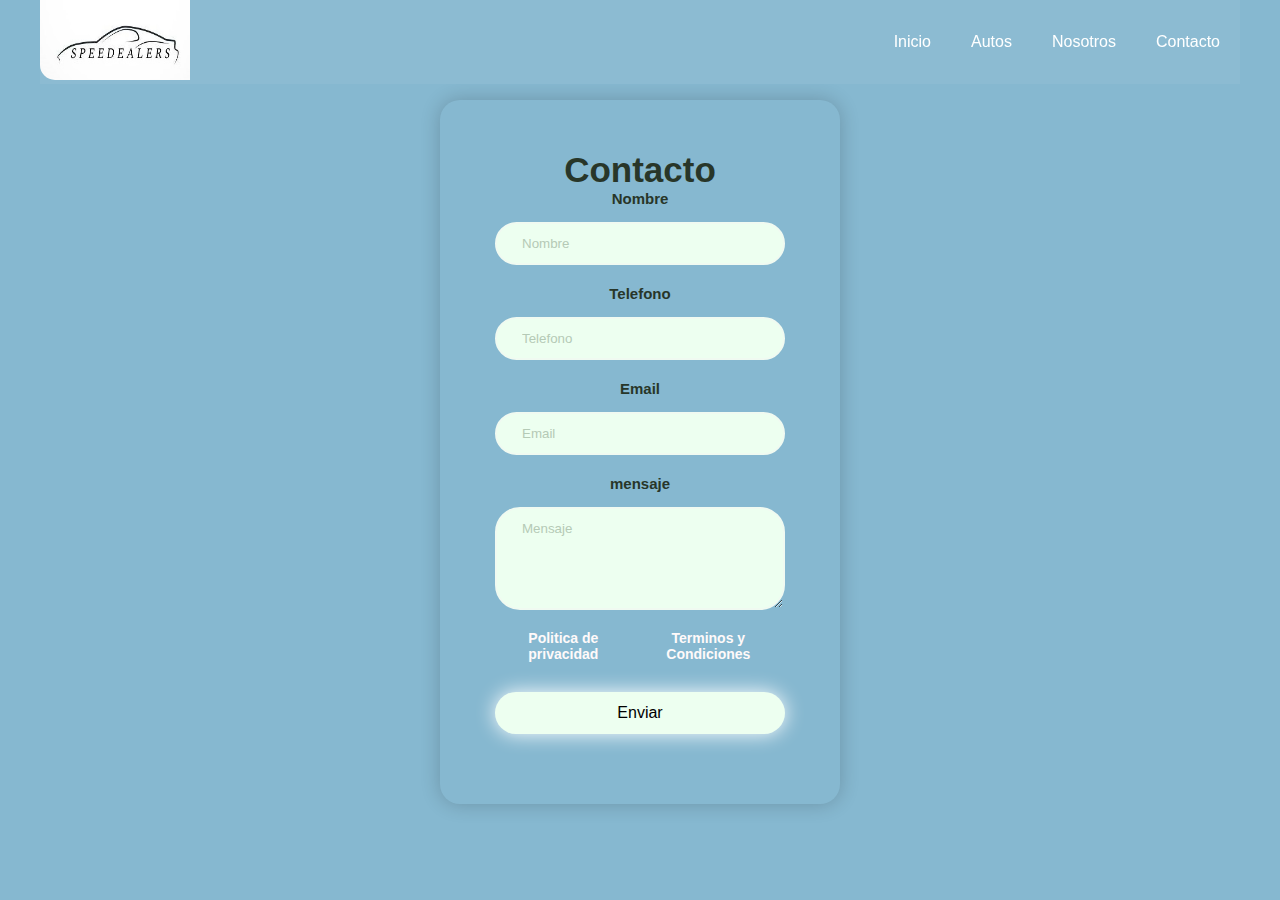
==== contacto/contac.html @ b42af924 "agregue el formulario funcional" ====
<!DOCTYPE html>
<html lang="en">
  <head>
    <meta charset="UTF-8" />
    <meta http-equiv="X-UA-Compatible" content="IE=edge" />
    <meta name="viewport" content="width=device-width, initial-scale=1.0" />
    <title>SPEEDEALERS</title>
    <!-- css -->
    <link rel="stylesheet" href="contac.css" />
    <!-- mi css -->
    <!-- <link rel="stylesheet" href="../styles/style.css"> -->
  </head>
  <body>
    <header class="header">
        <div class="menu container" id="menu">
          <!-- <div class="menu__margin"> -->
            <a class="item" href="#">
              <img class="img__logo" src="../imgs/logo/logo.jpg" alt="Logo" />
            </a>
    
            <nav class="nav__bar">
              <ul class="nav__items">
                <li class="items">
                  <a class="item" href="../index.html">Inicio</a>
                </li>
    
                <li class="items items__sub" id="submenu">
                  <a class="item" href="../index.html#autos"> Autos </a>
    
                  <ul class="sub__menu" id="submenu">
                    <li class="sub__items items">
                      <a class="item" href="../index.html#autos0KM">Autos 0KM</a>
                    </li>
    
                    <li class="sub__items items">
                      <a class="item" href="../index.html#autosUsados">Autos Usados</a>
                    </li>
                  </ul>
                </li>
    
                <li class="items">
                  <a class="item" href="../index.html#nosotros">Nosotros</a>
                </li>
    
                <li class="items">
                  <a class="item" href="#">Contacto</a>
                </li>
              </ul>
            </nav>
    
            <a href="#" class="hambur">
              <img src="./imgs/logo/menu.png" alt="hambur" />
            </a>
          <!-- </div> -->
  
        </div>
    </header>
    <main>
      <div class="fomulario">
        <form action="https://formsubmit.co/dndev267@gmail.com" method="POST">
          <h2>Contacto</h2>
          <div class="input-form">
            <label for="name">Nombre</label>
            <input type="text" name="name" id="name" placeholder="Nombre" />

            <label for="phone"> Telefono</label>
            <input type="tel" name="phone" id="phone" placeholder="Telefono" />

            <label for="email">Email</label>
            <input type="email" name="email" id="email" placeholder="Email" />

            <label for="menssage"> mensaje </label>
            <textarea
              name="message"
              id="message"
              cols="30"
              rows="5"
              placeholder="Mensaje"
            ></textarea>

            <div class="form-text">
              <a href="#">Politica de privacidad</a>
              <a href="#">Terminos y Condiciones</a>
            </div>

            <input type="submit" value="Enviar" class="btn" />

            <!-- Esto lo que hace es dejarnos en nuestra pagina -->
            <input
              type="hidden"
              name="_next"
              value="https://owenmaciel267.github.io/Tp-Integrador/contacto/contac.html"
            />
            <input type="hidden" name="_captcha" value="false" />
          </div>
        </form>
      </div>
    </main>

    <!-- script -->
    <script src="contac.js"></script>
    <!-- main script -->
    <script src="../script/script.js"></script>
  </body>
</html>
---- contacto/contac.css ----
:root{
    --bg-header-color: 3E606F;
    --bg-footer-color: 193441;
    --bg-body-color:  FFFFFF;
    
    --bg-cards-color: A4CADC;
    --btn-colors: linear-gradient(#86b8d0,#4995b9);

    --padding-titulos-grandes: 20px 20px 20px 20px;
    --margin-titulos-grandes: 35px 30px 30px 0px;

    --bg--transparente: rgb(255, 255, 255, .05);
    --bg-filter: blur(10px);

    --card-width: 320px;
    --card-heigth: 580px;

    --bordes--card: 25px;
    --border--card-img: 25px 25px 0 0;

    
    --tamaño-letra-primaria: 28px;
    --tamaño-letra-secundaria: 20px;
    --tamaño-letra-terciaria: 14px;
}
*{
    padding: 0%;
    margin: 0%;
    box-sizing: border-box;
    list-style: none;
    text-decoration: none;
    font-family: sans-serif;
    /* outline: 1px solid red; */
}


body{
    background-color: #86b8d0;
    color: #f0faf1;
}

.container{
    max-width: 1200px;
    margin: auto;
}



/* Menu */
.img__logo{
    width: 150px;
    height: 80px;
    border-radius: 0px 0px 0px 15px;
}
.menu{
    position: fixed;
    display: flex;
    justify-content: space-between;
    align-items: center;
    top: 0px;
    left: 0%;
    right: 0%;
    padding: 0%;
    background-color: var(--bg--transparente);
    backdrop-filter: var(--bg-filter);
    z-index: 1000;
}

/* CAMBIANDO EL MENU CUADNO HAGO SCROLL */
.menu.scrolled {
    background-color: #86b8d0;
    color: #f6f6f6;
    border-radius: 0 0 15px 15px;
    transition: all .7s ease-in-out;

}


.nav__bar ul{
    display: flex;
}

.nav__items{
    align-items: center;
    justify-content: center;
}
.nav__items li a{
    padding: 10px;
    text-align: center;
    color: white;
    text-decoration: none;
    margin: 10px;    
}
.items{
    width: auto;
    --clip: polygon(0 0, 100% 0, 100% 0, 0 0);
}
.items:hover{
    --clip: polygon(0 0, 100% 0, 100% 100%, 0% 100%);
}



.items__sub{
    display: flex;
}
.sub__menu{
    display: grid;
    grid-template-columns: repeat(2, 1fr);
    grid-template-rows: repeat(2, 1fr);
    grid-column-gap: 0px;
    grid-row-gap: 0px;

    border-radius: 10px;
    padding: 10px;
    transition: .5s;
    list-style: none;
    clip-path: var(--clip);
    position: absolute; 
    right: 100px;
    top: 80px;
    width: max-content;
    background-color: rgba(21, 20, 20, 0.633);
    backdrop-filter: var(--bg-filter);
    z-index: 1000;
}

.hambur{
    display: none;
}
.hambur img{
    width: 40px;
    height: 30px;
}

/* formulario de contacto */


.formulario{
    position: absolute;
    font-family: Arial, Helvetica, sans-serif;
    height:500px;
    width: 500px;
    margin: auto;
    display: flex;

}
form{
    /* display: flex; */
    position: relative;
    top: 100px;
    padding: 50px 55px;
    box-shadow: 0 0 20px rgba(0, 0, 0, 0.2);
    border-radius: 20px;
    text-align: center;
    width: 400px;
    margin: 50px 0;
    justify-content: center;
    align-items: center;
    margin: auto;
}
.input-form{
    display: flex;
    flex-direction: column;
    text-align: center;

}
h2{
    color: #283629;
    font-size: 35px;
}

label{
    color: #283629;
    font-size: 15px;
    font-weight: 600;
    margin-bottom: 15px;
}

input, textarea{
    padding: 12px 25px;
    border-radius: 25px;
    margin-bottom: 20px;
    background-color: #edfff0;
    border: 2px solid  #f0faf1;
    color: #283629;

    outline: none;
}
input::placeholder, textarea::placeholder{
    color: #b5cab6;
}

.form-text{
    margin-bottom: 30px;
    display: flex;
    justify-content: space-between;
    text-align: center;

}

.form-text a{
    color: rgb(255, 250, 250);
    font-size: 14px;
    font-weight: 600;
    text-decoration: none;
}

.btn{
    font-size: 16px;
    color: #000000;
    border: 0;
    border-radius: #51d94c;
    box-shadow: 0 0 20px white;
    cursor: pointer;
}

.btn:hover{
    background-color: #86b8d0;
    color: white;
}


@media(max-width:991px){
    body{
        padding: 30px;
    }
    form{
        padding: 50px 30px;
        width: 100%;
    }
    input{
        padding: 15px;
    }
}
---- styles/style.css ----
:root{
    --bg-header-color: 3E606F;
    --bg-footer-color: 193441;
    --bg-body-color:  FFFFFF;
    
    --bg-cards-color: A4CADC;
    --btn-colors: linear-gradient(#86b8d0,#4995b9);

    --padding-titulos-grandes: 20px 20px 20px 20px;
    --margin-titulos-grandes: 35px 30px 30px 0px;

    --bg--transparente: rgb(255, 255, 255, .05);
    --bg-filter: blur(10px);

    --card-width: 320px;
    --card-heigth: 580px;

    --bordes--card: 25px;
    --border--card-img: 25px 25px 0 0;

    
    --tamaño-letra-primaria: 28px;
    --tamaño-letra-secundaria: 20px;
    --tamaño-letra-terciaria: 14px;
}

*{
    padding: 0%;
    margin: 0%;
    box-sizing: border-box;
    list-style: none;
    text-decoration: none;
    /* outline: 1px solid red; */
}
body{
    background-color: black;
    color: aliceblue;
    position: relative;
    font-family:  sans-serif;
}
.container{
    max-width: 1200px;
    margin: auto;
}

/* Menu */
.img__logo{
    width: 150px;
    height: 80px;
    border-radius: 0px 0px 0px 15px;
}
.menu{
    position: fixed;
    display: flex;
    justify-content: space-between;
    align-items: center;
    top: 0px;
    left: 0%;
    right: 0%;
    padding: 0%;
    background-color: var(--bg--transparente);
    backdrop-filter: var(--bg-filter);
    z-index: 1000;
}

/* CAMBIANDO EL MENU CUADNO HAGO SCROLL */
.menu.scrolled {
    background-color: #86b8d0;
    color: #f6f6f6;
    border-radius: 0 0 15px 15px;
    transition: all .7s ease-in-out;

}


.nav__bar ul{
    display: flex;
}

.nav__items{
    align-items: center;
    justify-content: center;
}
.nav__items li a{
    padding: 10px;
    text-align: center;
    color: white;
    text-decoration: none;
    margin: 10px;    
}
.items{
    width: auto;
    --clip: polygon(0 0, 100% 0, 100% 0, 0 0);
}
.items:hover{
    --clip: polygon(0 0, 100% 0, 100% 100%, 0% 100%);
}



.items__sub{
    display: flex;
}
.sub__menu{
    display: grid;
    grid-template-columns: repeat(2, 1fr);
    grid-template-rows: repeat(2, 1fr);
    grid-column-gap: 0px;
    grid-row-gap: 0px;

    border-radius: 10px;
    padding: 10px;
    transition: .5s;
    list-style: none;
    clip-path: var(--clip);
    position: absolute; 
    right: 100px;
    top: 80px;
    width: max-content;
    background-color: rgba(21, 20, 20, 0.633);
    backdrop-filter: var(--bg-filter);
    z-index: 1000;
}

.hambur{
    display: none;
}
.hambur img{
    width: 40px;
    height: 30px;
}


/* Inicio main */
.img__fondo{
    background-image: url("../imgs/background/autocity-seis-marcas.webp");
    height: calc(100vh - 10px);
    background-size: cover;
    background-position: bottom;
    background-repeat: no-repeat;
    object-fit: cover;
    width: 100%;
}
.inicio{
    position: relative;
    top: 70px;


}
.inicio__txt h1{
    padding: var(--padding-titulos-grandes);
    margin: var(--margin-titulos-grandes);
    font-size: 50px;
    line-height: 70px;
    font-weight: 700;
}
.inicio__txt p{
    padding: var(--padding-titulos-grandes);
    margin: var(--margin-titulos-grandes);
    font-weight: 500;
    font-size: 20px;
    font-family: sans-serif;
}

.btns{
    display: flex;
    /* flex-direction: column; */
}

.flecha{
    width: 100px;
    height: 300px;
    padding: 1px;
}

.btn-1,.btn-2{
    display: inline-block;
    width: 250px;
    padding: 16px 20px;
    margin: 50px 20px;
    border-radius: 30px;
    text-decoration: none;
    background-color: white;
    text-align: center;
    color: black;
}


/* Cartas de autos */




.section__2 , .section__2__cartas{
    display: flex;
    flex-direction: container;
}

.cartas__fondo__1, 
.cartas__fondo__2{
    display: flex;
    align-items: end;
    height: 550px;
    text-align: center;
    border-radius: 25px 25px;
    margin: 20px;

}
.cartas__fondo__1{
    background-image: url("../imgs/background/0km.webp");
    background-repeat: no-repeat;
    background-size: cover;
}
.cartas__fondo__2{
    background-image: url("../imgs/background/auto-usado.jpg");
    background-repeat: no-repeat;
    background-size: cover;
}
.cartas__text{
    background-color: var(--bg--transparente);
    backdrop-filter: var(--bg-filter);
    border-radius: 25px;
}



/* Slider de autos usados y 0km */

.productos{
    margin-top: 100px;
}

.productos__title{
    width: 100%;
    height: 50px;
    margin: 0;
    text-align: center;

}

.productos__title h1{
    margin: auto;
    padding: 0px 40px  10px;
    font-size: 32px;
    font-weight: 400;

}


.swiper-wrapper{
    display: flex;
}




.card{

    width: var(--card-width);
    /* height: var(--card-heigth); */
    height: auto;
    background-color: #f6f6f6;
    border-radius: 25px;
    margin: auto;
}
.card__img{
    width: 100%;
    height: 200px;
}
.card__img img{
    width: 100%;
    height: 100%;
    object-fit: cover;
    border-radius: 25px;
}

.card__contenido{
    text-align: center;
}
.card__contenido h2{
    text-align: center;
    padding: 5px;
    color: black;
    font-weight: 200;
    font-size: var(--tamaño-letra-secundaria);
}
.card__contenido span{
    display: flex;
    align-items: center;
    justify-content: center;
    text-align: center;
    margin: 10px auto;
    font-size: var(--tamaño-letra-secundaria);
}

.card__contenido p{
    font-size: var(--tamaño-letra-terciaria);
    width: 260px;
    padding: 10px;
    font-weight: 100;
    margin: auto;
}

.card__contenido .btn-1{
    display: inline-block;
    width: 150px;
    padding: 10px 12px;
    margin: 10px 10px;
    border-radius: 30px;
    text-decoration: none;
    background-color: white;
    text-align: center;
    color: black;
}

.btn-1:hover{
    background-color: transparent;
    outline: 3px solid white;
    color: white;
}


/* Accordion */
.accordion{

    background-color: rgb(228, 222, 222);
    width: 90%;
    padding: 1,5rem;
    margin: 60px auto;



    box-shadow: 0 0 10px -3px rgb(0, 0, 0, 0.5);

    border-radius: 16px;
    border-left: 6px solid rgb(0, 110, 255);
}




.accordion__link{
    display: flex;
    justify-content: center;
    align-items: center;
}

input{
    display: none;
}

.accordion__link i{
    display: inline-block;

    justify-content: center;
    align-items: center;
    text-align: center;
    padding: 20px;
    color: rgb(0, 110, 255);
    text-decoration: none;
    font-weight: 500;
    font-size:  28px;
}


.accordion__item{
    display: grid;
    grid-template-rows: var(--rows, 0fr);
    transition: .3s grid-template-row;
}

.items{
    overflow: hidden;
}
.items{
    display: flex;
    flex-wrap: wrap;
    gap: 1;

}

.accordion:has(:checked){
    --rows: 1fr;
}

.items .card{

    text-align: center;
    /* padding: 20px; */
    margin: 20px auto;
    background-color: #f6f6f6;
    box-shadow: 4px 4px 20px 1px rgb(0, 0, 0, 0.2);
}

/* Sobre nostros  */
  
.sobre__text{
    position: relative;
    background-image: url("../imgs/background/sobre.jpg");
    background-size: cover;
    background-repeat: no-repeat;
    object-fit: cover;

    border-radius: 25px;
}
.sobre__text::before{
    content: "";
    position: absolute;
    width: 100%;
    height: 100%;
    top: 0px;
    bottom: 50px;
    left: 0px;
    background-color: rgba(8, 8, 8, 0.625);
    border-radius: var(--bordes--card);

}     
.detalles__sobre{
    position: relative;
    z-index: 100;
}

.detalles__sobre h2{
    font-size: 56px;
    padding: 20px;
    margin: 40px;
}
.detalles__text{
    width: 80%;
    height: auto;
    padding: 20px;
    margin: 40px;
}
.detalles__text p{
    font-size: 20px;
}
.detalles__btn{
    width: 80%;
    height: auto;
    padding: 20px;
    margin: 40px;
}


/* footer */



.footer{
    /* position: absolute; */
    left: 100%;
    bottom: 0%;
    margin-top: 0%;
    height: auto;
    z-index: 100;
    border-radius: 20px;

}
.footer__pa{
    position: relative;
    width: 100%;
    top: 0%;
    bottom: 0%;
    left: 0%;
    margin: 0px 0;
    border-radius: 20px;
}
.footer__pa::before{
    content: "";
    position: absolute;
    width: 100%;
    height: 100%;
    top: 0%;
    bottom: 0%;
    left: 0%;
    background-color: rgb(0, 0, 0, 0.3);
    border-radius: 20px;
}

.footer .footer__adelante{
    position: relative;
    z-index: 100;
    margin: 20px 0;
    padding: 20px;
}

.logo__footer{
    display: flex;
    align-items: end;
    margin: 20px;

}
.logo__footer img{
    width: 180px;
    height: 100px;
    margin: 20px;
}
.logo__footer h1{
    font-size: 32px;
    margin: 20px;
    color: var(--color-btn1);
    
}
.logo__footer h1:hover{
    text-decoration: underline;
}



.footer__nav{
    display: flex;
    text-shadow: center;

    justify-content: space-between;

}
.footer__nav .list{
    align-items: center;
    text-align: center;
    padding: 20px;
}
.list h3{
    display: flex;
    font-size: 28px;
    font-weight: 600;
    text-align: center;
    
}
.list ul{
    padding: 0%;
}
.list ul li a{
    text-decoration: none;
    font-size: 18px;
    font-weight: 400;
    color: #f6f6f6;
    text-align: center;
}


.footer__adelante p{
    text-align: center;
}
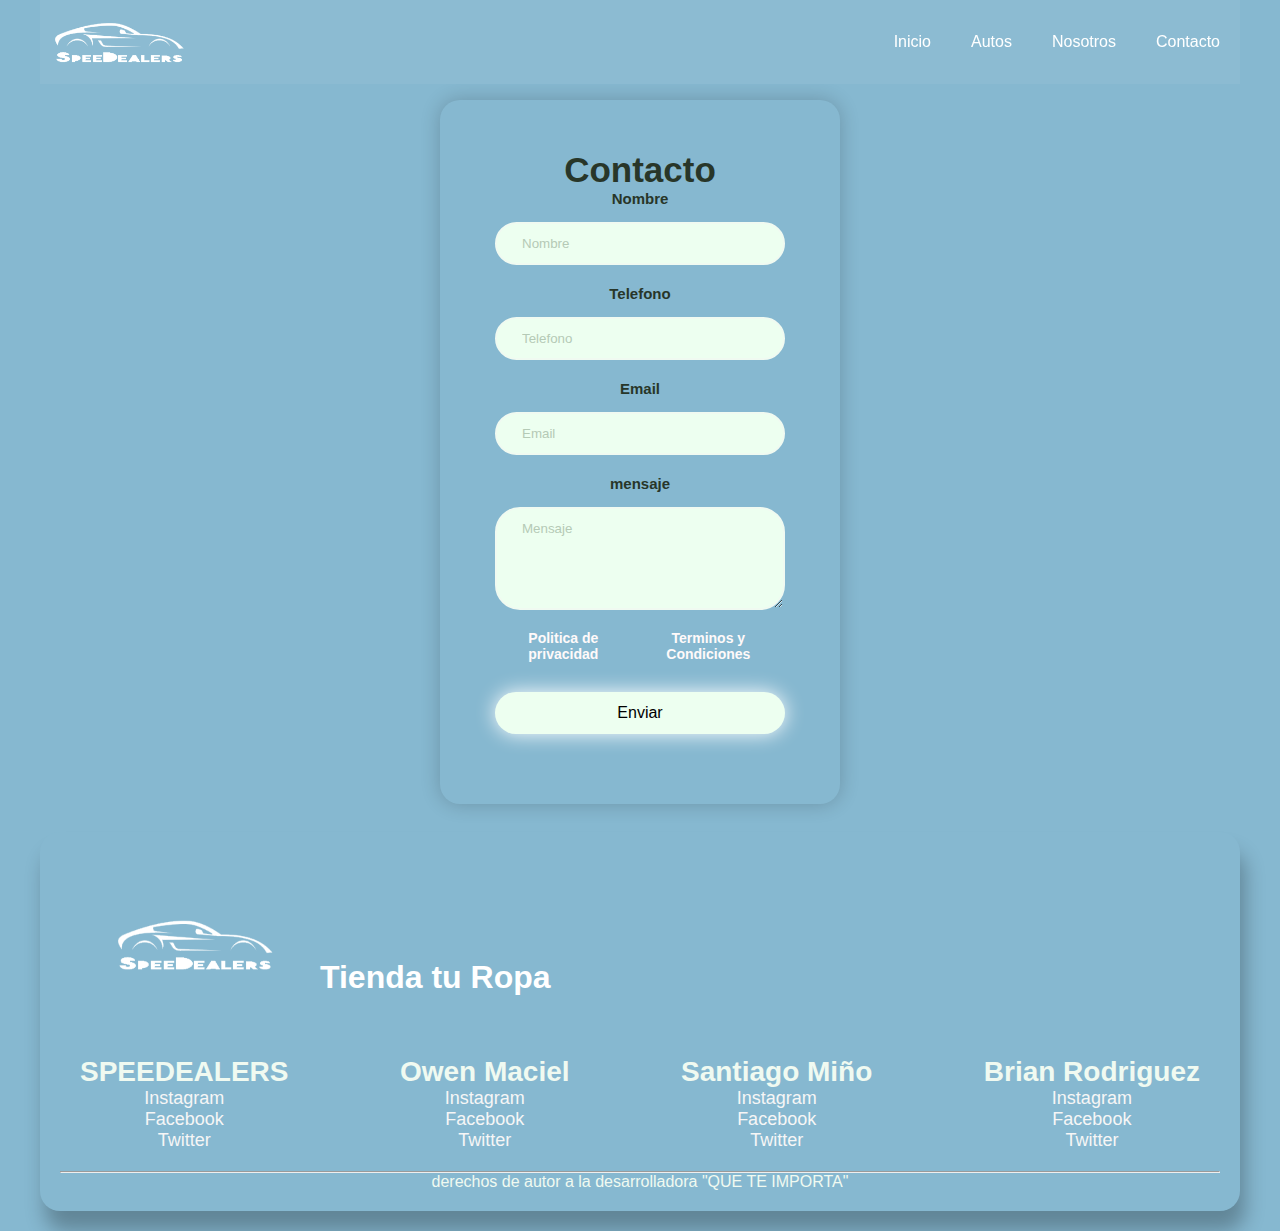
==== commit 2f07bf25: "no me sale el modo celu en algunas paginas" ====
--- a/contacto/contac.html
+++ b/contacto/contac.html
@@ -14,8 +14,8 @@
     <header class="header">
         <div class="menu container" id="menu">
           <!-- <div class="menu__margin"> -->
-            <a class="item" href="#">
-              <img class="img__logo" src="../imgs/logo/logo.jpg" alt="Logo" />
+            <a class="item" href="../index.html">
+              <img class="img__logo" src="../imgs/logo/Auto Logo B.png" alt="Logo" />
             </a>
     
             <nav class="nav__bar">
@@ -97,6 +97,127 @@
       </div>
     </main>
 
+    <!-- footer  -->
+    <footer class="footer container">
+
+      <div class="footer__pa">
+
+          <div class="footer__adelante">
+              <div class="logo__footer">
+                <a href="#inicio">
+                  <img src="../imgs/logo/Auto Logo B.png" >
+                </a>
+                <a href="#inicio">
+                  <h1>Tienda tu Ropa</h1>
+                </a>
+              </div>
+              <div class="footer__nav">
+                  
+                  <div class="footer__list">
+                      <div class="list">
+                          <h3 class="text-center">SPEEDEALERS</h3>
+                          <ul>
+                            <li>
+                              <a href="#">
+                                 Instagram
+                              </a>
+                             
+                            </li>
+                            <li>
+                              <a href="#">
+                                Facebook
+                              </a>
+                            </li>
+                            <li>
+                              <a href="#">
+                                Twitter
+                              </a>
+                            </li>
+                            
+                          </ul>
+                      </div>
+                  </div>
+                  <div class="footer__list">
+                    <div class="list">
+                        <h3>Owen Maciel</h3>
+                        <ul>
+                          <li>
+                            <a href="#">
+                               Instagram
+                            </a>
+                           
+                          </li>
+                          <li>
+                            <a href="#">
+                              Facebook
+                            </a>
+                          </li>
+                          <li>
+                            <a href="#">
+                              Twitter
+                            </a>
+                          </li>
+                          
+                        </ul>
+                    </div>
+                </div>
+                  <div class="footer__list">
+                      <div class="list">
+                          <h3>Santiago Miño</h3>
+                          <ul>
+                            <li>
+                              <a href="#">
+                                 Instagram
+                              </a>
+                             
+                            </li>
+                            <li>
+                              <a href="#">
+                                Facebook
+                              </a>
+                            </li>
+                            <li>
+                              <a href="#">
+                                  Twitter
+                              </a>
+                            </li>
+                            
+                          </ul>
+                      </div>
+                  </div>
+                  <div class="footer__list">
+                      <div class="list">
+                          <h3>Brian Rodriguez</h3>
+                          <ul>
+                              <li>
+                                <a href="#">
+                                   Instagram
+                                </a>
+                               
+                              </li>
+                              <li>
+                                <a href="#">
+                                  Facebook
+                                </a>
+                              </li>
+                              <li>
+                                <a href="#">
+                                  Twitter
+                                </a>
+                              </li>
+                          </ul>
+                      </div>
+                  </div>
+                  
+              </div>
+
+              <hr>
+              <p>derechos de autor a la desarrolladora "QUE TE IMPORTA"</p>
+          </div>
+      </div>
+    </footer>
+
+
     <!-- script -->
     <script src="contac.js"></script>
     <!-- main script -->
--- a/contacto/contac.css
+++ b/contacto/contac.css
@@ -221,6 +221,113 @@
 }
 
 
+/* fotter */
+
+
+.footer{
+    /* position: absolute; */
+    left: 100%;
+    bottom: 0%;
+    margin-top: 10%;
+    height: auto;
+    z-index: 100;
+    border-radius: 20px;
+
+}
+.footer__pa{
+    position: relative;
+    width: 100%;
+    top: 0%;
+    bottom: 0%;
+    left: 0%;
+    margin: 0px 0;
+    border-radius: 20px;
+}
+.footer__pa::before{
+    content: "";
+    position: absolute;
+    width: 100%;
+    height: 100%;
+    top: 0%;
+    bottom: 0%;
+    left: 0%;
+    background-color: rgb(134, 184, 208);
+    box-shadow: 5px 20px 20px rgba(0, 0, 0, 0.274);
+    border-radius: 20px;
+}
+
+.footer .footer__adelante{
+    position: relative;
+    z-index: 100;
+    margin: 20px 0;
+    padding: 20px;
+}
+
+.logo__footer{
+    display: flex;
+    align-items: end;
+    margin: 20px;
+
+}
+.logo__footer img{
+    width: 180px;
+    height: 100px;
+    margin: 20px;
+}
+.logo__footer a{
+    text-decoration: none;
+    color: white;
+}
+.logo__footer a h1{
+    font-size: 32px;
+    margin: 20px;
+    color: var(--color-btn1);
+    
+}
+.logo__footer h1:hover{
+    text-decoration: underline;
+}
+
+
+
+.footer__nav{
+    display: flex;
+    text-shadow: center;
+
+    justify-content: space-between;
+
+}
+.footer__nav .list{
+    align-items: center;
+    text-align: center;
+    padding: 20px;
+}
+.list h3{
+    display: flex;
+    font-size: 28px;
+    font-weight: 600;
+    text-align: center;
+    
+}
+.list ul{
+    padding: 0%;
+}
+.list ul li a{
+    text-decoration: none;
+    font-size: 18px;
+    font-weight: 400;
+    color: #f6f6f6;
+    text-align: center;
+}
+
+
+.footer__adelante p{
+    text-align: center;
+}
+
+
+
+
 @media(max-width:991px){
     body{
         padding: 30px;
--- a/styles/style.css
+++ b/styles/style.css
@@ -1,10 +1,11 @@
+@import url('https://fonts.googleapis.com/css2?family=Open+Sans:wght@300;500&family=Roboto&display=swap');
 :root{
     --bg-header-color: 3E606F;
     --bg-footer-color: 193441;
     --bg-body-color:  FFFFFF;
     
-    --bg-cards-color: A4CADC;
-    --btn-colors: linear-gradient(#86b8d0,#4995b9);
+    --bg-cards-color: #A4CADC;
+    --btn-colors: linear-gradient(#d7e1e6,#0e9cdd);
 
     --padding-titulos-grandes: 20px 20px 20px 20px;
     --margin-titulos-grandes: 35px 30px 30px 0px;
@@ -32,11 +33,16 @@
     text-decoration: none;
     /* outline: 1px solid red; */
 }
+
 body{
     background-color: black;
     color: aliceblue;
     position: relative;
-    font-family:  sans-serif;
+    font-family: 'Open Sans', sans-serif;
+    font-weight: 500;
+}
+h1,h2,h3,h4,h5{
+    font-family: 'Roboto', sans-serif;
 }
 .container{
     max-width: 1200px;
@@ -45,7 +51,7 @@
 
 /* Menu */
 .img__logo{
-    width: 150px;
+    width: 90px;
     height: 80px;
     border-radius: 0px 0px 0px 15px;
 }
@@ -65,7 +71,7 @@
 
 /* CAMBIANDO EL MENU CUADNO HAGO SCROLL */
 .menu.scrolled {
-    background-color: #86b8d0;
+    background: linear-gradient(#72a5be,#0e9cdd);
     color: #f6f6f6;
     border-radius: 0 0 15px 15px;
     transition: all .7s ease-in-out;
@@ -88,6 +94,14 @@
     text-decoration: none;
     margin: 10px;    
 }
+/* .item:hover{
+    background: var(--btn-colors);
+    width: 100px;
+    padding: 16px;
+    border-radius: 15px;
+} */
+
+
 .items{
     width: auto;
     --clip: polygon(0 0, 100% 0, 100% 0, 0 0);
@@ -153,6 +167,8 @@
     font-size: 50px;
     line-height: 70px;
     font-weight: 700;
+    text-shadow: 10px 10px 10px  black;
+
 }
 .inicio__txt p{
     padding: var(--padding-titulos-grandes);
@@ -160,6 +176,7 @@
     font-weight: 500;
     font-size: 20px;
     font-family: sans-serif;
+    text-shadow: 3px 2px 5px  black;
 }
 
 .btns{
@@ -180,11 +197,15 @@
     margin: 50px 20px;
     border-radius: 30px;
     text-decoration: none;
-    background-color: white;
-    text-align: center;
-    color: black;
-}
-
+    background-color: #ffffff;
+    text-align: center;
+    color: rgb(0, 0, 0);
+}
+.btn-1:hover , .btn-2:hover{
+    outline: 3px solid #72a5be;
+    background-color: transparent;
+    color: white;
+}
 
 /* Cartas de autos */
 
@@ -238,17 +259,21 @@
 
 }
 
-.productos__title h1{
-    margin: auto;
-    padding: 0px 40px  10px;
-    font-size: 32px;
+.productos__title .title{
+    font-size: 40px;
+    padding: 0px 40px 20px;
     font-weight: 400;
-
+    margin: 20px auto;
+
+}
+.productos__title .title-2{
+    font-size: 40px;
 }
 
 
 .swiper-wrapper{
     display: flex;
+    margin-bottom: 25px;
 }
 
 
@@ -261,7 +286,7 @@
     height: auto;
     background-color: #f6f6f6;
     border-radius: 25px;
-    margin: auto;
+    margin: 20px auto;
 }
 .card__img{
     width: 100%;
@@ -301,21 +326,21 @@
     margin: auto;
 }
 
-.card__contenido .btn-1{
+.card__contenido .btn-card{
     display: inline-block;
     width: 150px;
     padding: 10px 12px;
     margin: 10px 10px;
     border-radius: 30px;
     text-decoration: none;
-    background-color: white;
-    text-align: center;
-    color: black;
-}
-
-.btn-1:hover{
+    text-align: center;
+    color: white;
+    background: var(--btn-colors);
+}
+
+.btn-card:hover{
     background-color: transparent;
-    outline: 3px solid white;
+    background: linear-gradient(#26cfcf, #a3cccc);
     color: white;
 }
 
@@ -495,7 +520,11 @@
     height: 100px;
     margin: 20px;
 }
-.logo__footer h1{
+.logo__footer a{
+    text-decoration: none;
+    color: white;
+}
+.logo__footer a h1{
     font-size: 32px;
     margin: 20px;
     color: var(--color-btn1);
@@ -540,4 +569,136 @@
 
 .footer__adelante p{
     text-align: center;
+}
+
+
+
+
+/* mobile */
+@media only screen and (max-width:991px){
+    /* menu */
+    /* *{
+        /* outline: 1px solid red ; */
+    
+    .header{
+        position: relative;
+        width: 100%;
+    }
+    
+    .hambur{
+        display: flex;
+        align-items: center;
+        justify-content: center;
+        margin: auto 20px;
+        /* background-color: #0e9cdd; */
+    }
+    .menu{
+        position: absolute;
+        width: 100%;
+        right: 0%;
+        /* left: -400px;     */
+        align-items: end;   
+        /* background-color: #0e9cdd;   */
+    }
+    .img__logo{
+        width: 110px;
+        height: 70px;
+    }
+    .nav__bar{
+        display: none;
+    }
+    .nav__items{
+        flex-direction: column;
+        position: absolute;
+        top: 70px;
+        left: 0%;
+        width: 100%;
+        background: #000c11d7;
+        align-items: start;
+        justify-content: start;
+        z-index: 1000;
+    }
+    .nav__bar.active{
+        display: flex;
+    }
+
+    .sub__menu{
+        flex-direction: column;
+        top: 70px;
+        right: 5px;
+        padding: 10px;
+        margin: 10px;
+        background: var(--btn-colors);
+    }
+
+    /* Inicio */
+    .inicio__txt h1{
+        padding: 0%;
+        margin-top: 20px;
+        margin-bottom: 15px;
+    }
+    .inicio__txt p{
+        margin: 15px;
+        padding: 0%;
+    }
+    .btns{
+        flex-direction: column;
+        margin: 0%;
+    }
+    .btns a{
+        margin: 20px;
+    }
+
+    /* cartas de los autos que vendemos  */
+    .cartas__text h2, 
+    .cartas__text p, 
+    .cartas__text a{
+        margin: 20px;
+    }
+
+    /* Sobre nosotros */
+    .detalles__sobre h2{
+        font-size: 50px;
+    }
+    .detalles__text{
+        padding: 0%;
+        width: 300px;
+        margin: auto;
+    }
+    .detalles__text p{
+        width: 100%;
+        padding: 0%;
+    }
+    .detalles__btn{
+        margin: auto;
+        padding: 10px;
+    }
+    .detalles__btn a{
+        margin: auto;
+    }
+
+    /* footer */
+    .footer__adelante{
+        display: flex;
+        flex-direction: column;
+    }
+
+    .logo__footer{
+        flex-direction: column;
+        align-items: center;
+    }
+    
+    .footer__nav{
+        flex-direction: column;
+    }
+    .footer__list .list{
+        margin: auto;
+        padding: 20px;
+        align-items: center;
+        justify-content: center;
+    }
+    .list h3{
+        display: block;
+    }
+
 }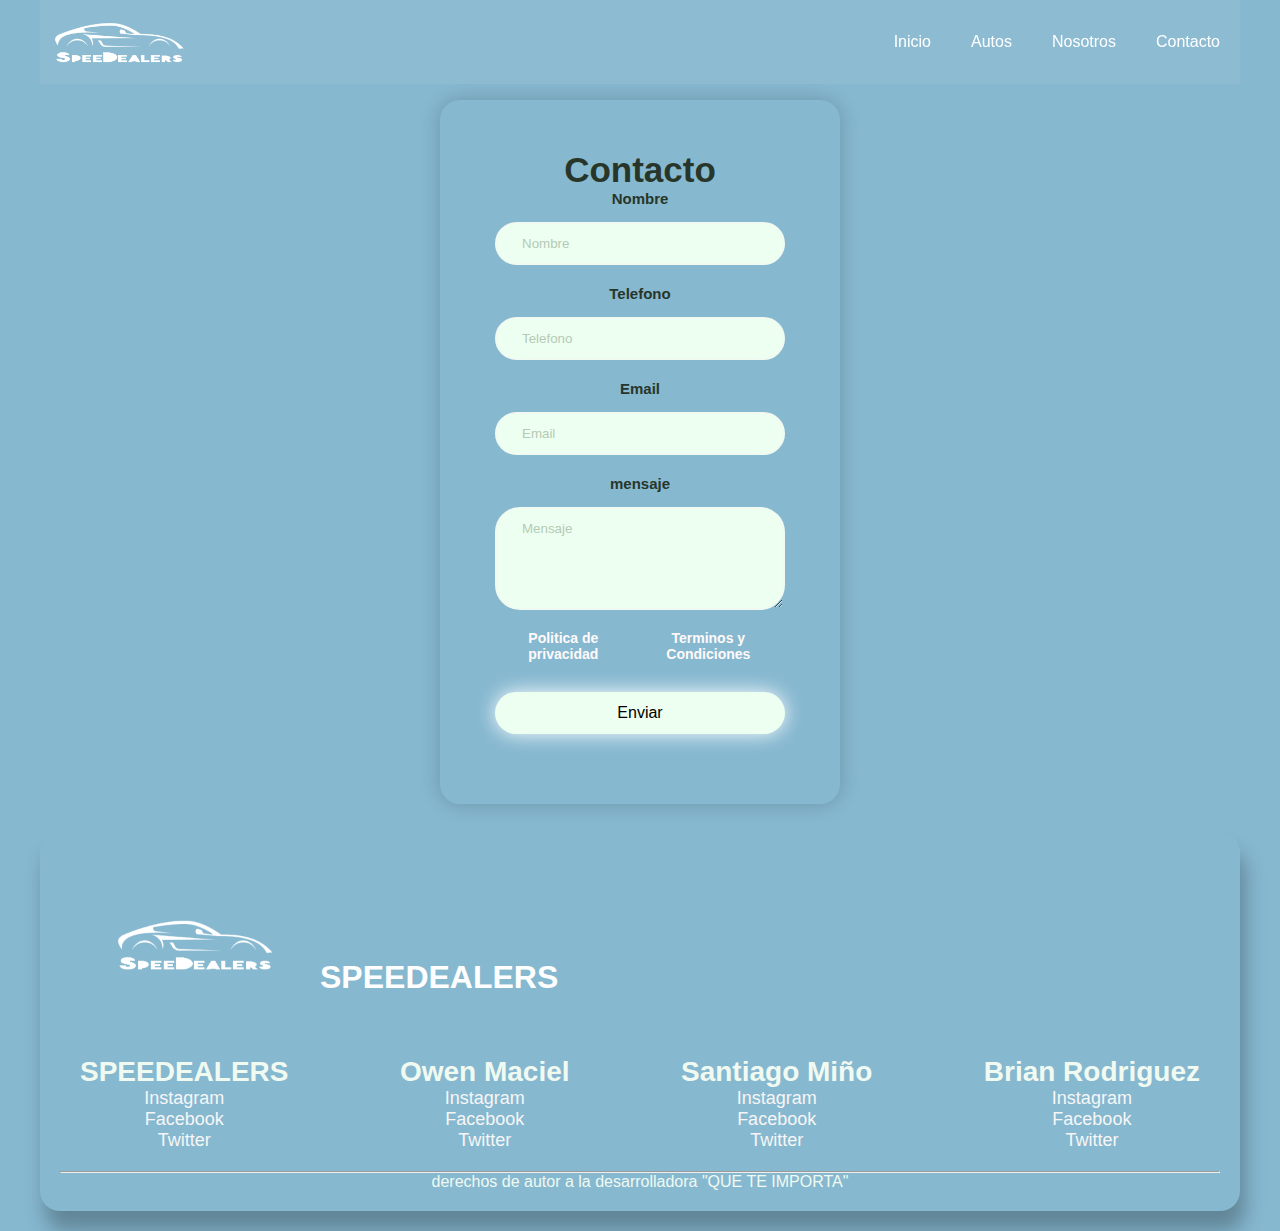
==== commit 3d302032: "Cambie el titulo del footer" ====
--- a/contacto/contac.html
+++ b/contacto/contac.html
@@ -108,7 +108,7 @@
                   <img src="../imgs/logo/Auto Logo B.png" >
                 </a>
                 <a href="#inicio">
-                  <h1>Tienda tu Ropa</h1>
+                  <h1>SPEEDEALERS</h1>
                 </a>
               </div>
               <div class="footer__nav">
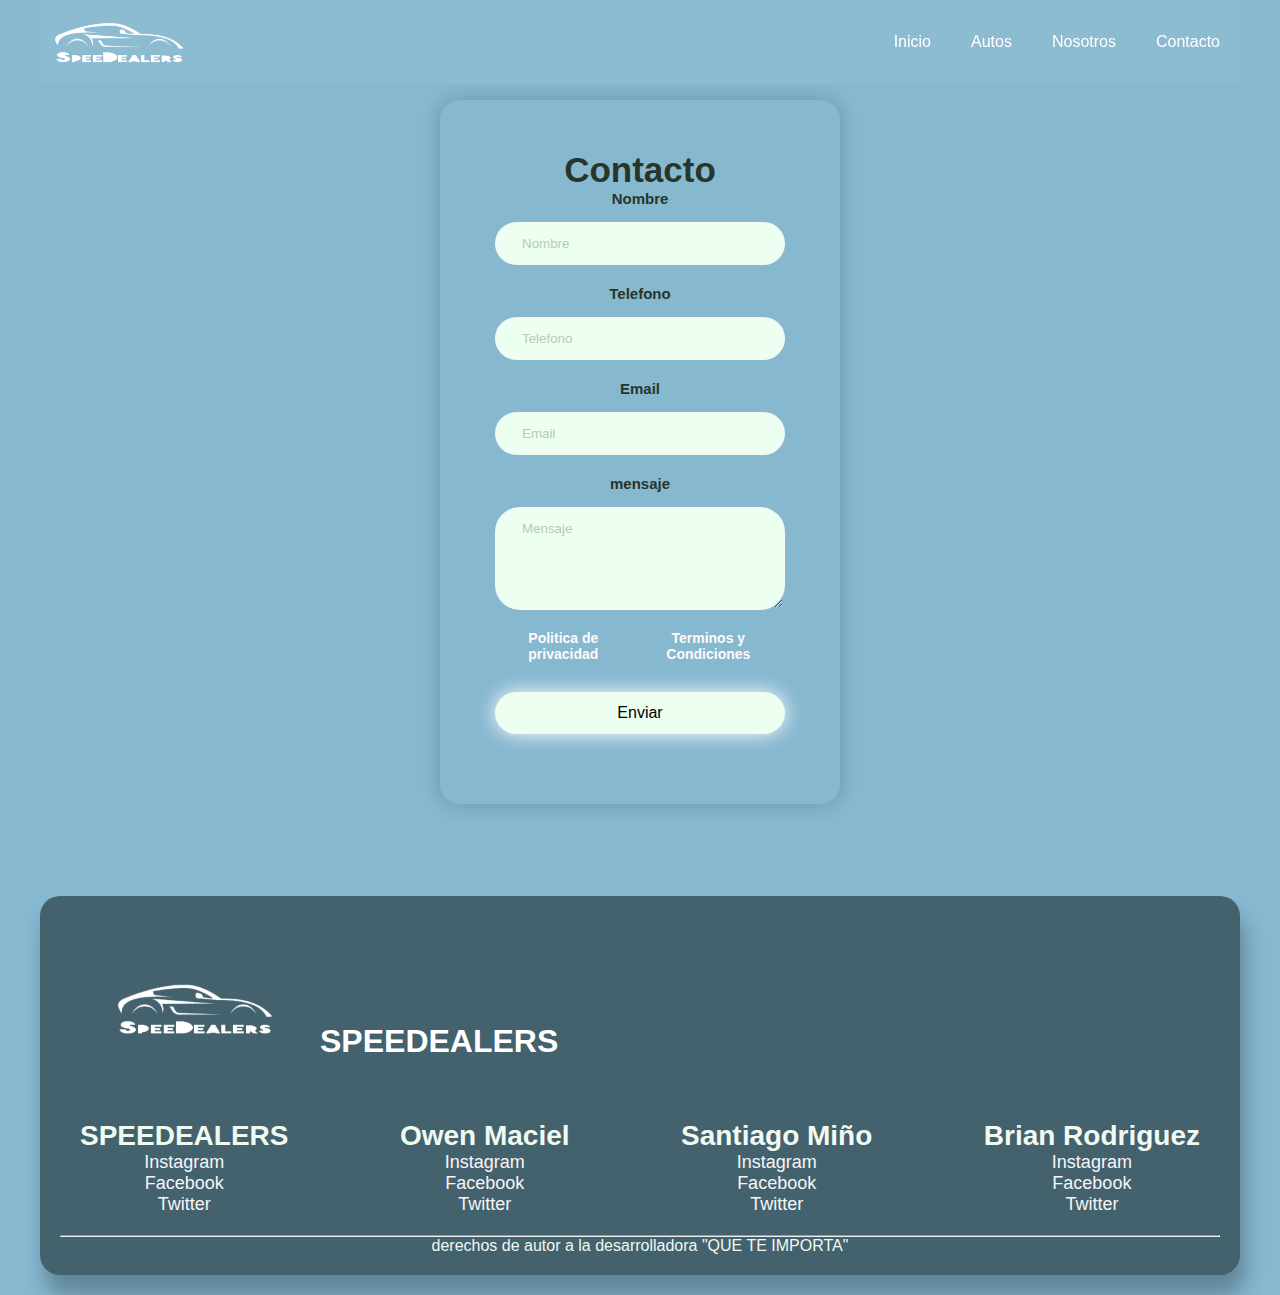
==== commit 46e51965: "hice el menu respon  en los dos formularios" ====
--- a/contacto/contac.html
+++ b/contacto/contac.html
@@ -5,10 +5,14 @@
     <meta http-equiv="X-UA-Compatible" content="IE=edge" />
     <meta name="viewport" content="width=device-width, initial-scale=1.0" />
     <title>SPEEDEALERS</title>
+
+     <!-- favicon -->
+     <link rel="shortcut icon" href="../imgs/logo/Auto Logo B.png" type="image/x-icon">
+
+    <!-- mi css -->
+    <!-- <link rel="stylesheet" href="../styles/style.css"> -->
     <!-- css -->
     <link rel="stylesheet" href="contac.css" />
-    <!-- mi css -->
-    <!-- <link rel="stylesheet" href="../styles/style.css"> -->
   </head>
   <body>
     <header class="header">
@@ -18,7 +22,7 @@
               <img class="img__logo" src="../imgs/logo/Auto Logo B.png" alt="Logo" />
             </a>
     
-            <nav class="nav__bar">
+            <nav class="nav__bar" id="navBar">
               <ul class="nav__items">
                 <li class="items">
                   <a class="item" href="../index.html">Inicio</a>
@@ -48,7 +52,7 @@
               </ul>
             </nav>
     
-            <a href="#" class="hambur">
+            <a href="#" class="hambur" id="hambur">
               <img src="./imgs/logo/menu.png" alt="hambur" />
             </a>
           <!-- </div> -->
@@ -221,6 +225,6 @@
     <!-- script -->
     <script src="contac.js"></script>
     <!-- main script -->
-    <script src="../script/script.js"></script>
+    <!-- <script src="../script/script.js"></script> -->
   </body>
 </html>
--- a/styles/style.css
+++ b/styles/style.css
@@ -318,11 +318,14 @@
     font-size: var(--tamaño-letra-secundaria);
 }
 
-.card__contenido p{
-    font-size: var(--tamaño-letra-terciaria);
+.card__contenido ul{
+    font-size: 18px;
     width: 260px;
-    padding: 10px;
+    text-align: center;
     font-weight: 100;
+}
+.card__contenido ul li{
+    text-align: center;
     margin: auto;
 }
 
@@ -613,10 +616,14 @@
         top: 70px;
         left: 0%;
         width: 100%;
-        background: #000c11d7;
+        background: #011822d7;
         align-items: start;
         justify-content: start;
+        border-radius: 20px;
         z-index: 1000;
+    }
+    .items{
+        margin: 20px;
     }
     .nav__bar.active{
         display: flex;
--- a/contacto/contac.css
+++ b/contacto/contac.css
@@ -228,7 +228,7 @@
     /* position: absolute; */
     left: 100%;
     bottom: 0%;
-    margin-top: 10%;
+    margin-top: 15%;
     height: auto;
     z-index: 100;
     border-radius: 20px;
@@ -251,7 +251,7 @@
     top: 0%;
     bottom: 0%;
     left: 0%;
-    background-color: rgb(134, 184, 208);
+    background-color: rgb(68, 97, 110);
     box-shadow: 5px 20px 20px rgba(0, 0, 0, 0.274);
     border-radius: 20px;
 }
@@ -329,14 +329,107 @@
 
 
 @media(max-width:991px){
+    /* Menu */
+     /* menu */
+    /* *{
+        /* outline: 1px solid red ; */
+    
+        .header{
+            position: relative;
+            width: 100%;
+        }
+        
+        .hambur{
+            display: flex;
+            align-items: center;
+            justify-content: center;
+            margin: auto 20px;
+            /* background-color: #0e9cdd; */
+        }
+        .menu{
+            position: absolute;
+            width: 100%;
+            right: 0%;
+            /* left: -400px;     */
+            align-items: end;   
+            /* background-color: #0e9cdd;   */
+        }
+        .img__logo{
+            width: 110px;
+            height: 70px;
+        }
+        .nav__bar{
+            display: none;
+        }
+        .nav__items{
+            flex-direction: column;
+            position: absolute;
+            top: 70px;
+            left: 0%;
+            width: 100%;
+            background: #011822d7;
+            align-items: start;
+            justify-content: start;
+            border-radius: 20px;
+            z-index: 1000;
+        }
+        .items{
+            padding: 20px;
+            margin: 20px;
+        }
+        .nav__bar.active{
+            display: flex;
+        }
+    
+        .sub__menu{
+            flex-direction: column;
+            top: 70px;
+            right: 5px;
+            padding: 10px;
+            margin: 10px;
+            background: var(--btn-colors);
+        }
+    
+
     body{
         padding: 30px;
     }
     form{
         padding: 50px 30px;
         width: 100%;
+        margin-bottom: 50px;
     }
     input{
         padding: 15px;
     }
-}
+
+    /* Footer */
+    .footer__pa{
+        margin: 150px 0px;
+    }
+
+    .footer__adelante{
+        display: flex;
+        flex-direction: column;
+    }
+
+    .logo__footer{
+        flex-direction: column;
+        align-items: center;
+    }
+    
+    .footer__nav{
+        flex-direction: column;
+    }
+    .footer__list .list{
+        margin: auto;
+        padding: 20px;
+        align-items: center;
+        justify-content: center;
+    }
+    .list h3{
+        display: block;
+    }
+
+
+}
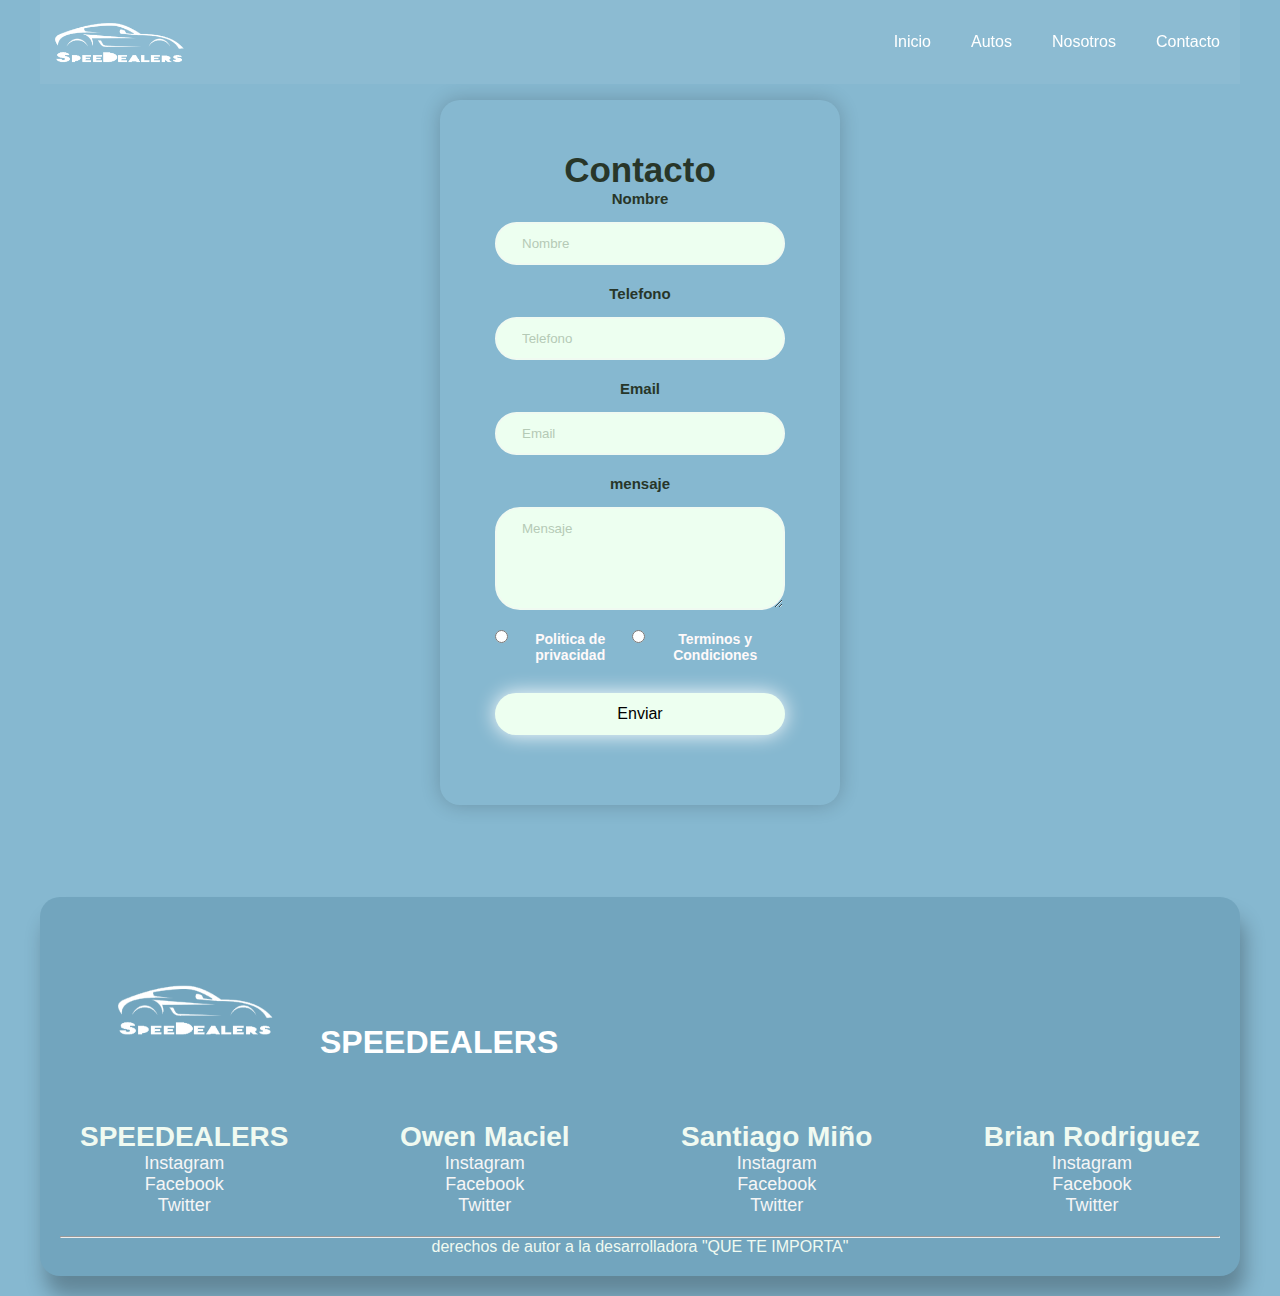
==== commit cccdbf2f: "se crea el pdf pero no se si el objeto" ====
--- a/contacto/contac.html
+++ b/contacto/contac.html
@@ -9,8 +9,10 @@
      <!-- favicon -->
      <link rel="shortcut icon" href="../imgs/logo/Auto Logo B.png" type="image/x-icon">
 
-    <!-- mi css -->
-    <!-- <link rel="stylesheet" href="../styles/style.css"> -->
+      <!-- Enlaza la biblioteca jsPDF -->
+      <script src="https://cdnjs.cloudflare.com/ajax/libs/jspdf/1.5.3/jspdf.min.js"></script>
+
+
     <!-- css -->
     <link rel="stylesheet" href="contac.css" />
   </head>
@@ -66,14 +68,14 @@
           <div class="input-form">
             <label for="name">Nombre</label>
             <input type="text" name="name" id="name" placeholder="Nombre" />
-
+            
             <label for="phone"> Telefono</label>
-            <input type="tel" name="phone" id="phone" placeholder="Telefono" />
+            <input type="tel" name="phone"id="phone" placeholder="Telefono" />
 
             <label for="email">Email</label>
             <input type="email" name="email" id="email" placeholder="Email" />
 
-            <label for="menssage"> mensaje </label>
+            <label for="menssage" id="mensage"> mensaje </label>
             <textarea
               name="message"
               id="message"
@@ -83,11 +85,13 @@
             ></textarea>
 
             <div class="form-text">
+              <input type="radio" id="politica">
               <a href="#">Politica de privacidad</a>
+              <input type="radio" id="terminos">
               <a href="#">Terminos y Condiciones</a>
             </div>
 
-            <input type="submit" value="Enviar" class="btn" />
+            <input type="submit" value="Enviar" class="btn" id="elenvioja" />
 
             <!-- Esto lo que hace es dejarnos en nuestra pagina -->
             <input
--- a/contacto/contac.css
+++ b/contacto/contac.css
@@ -195,9 +195,11 @@
     margin-bottom: 30px;
     display: flex;
     justify-content: space-between;
-    text-align: center;
-
-}
+    align-items: center;
+    text-align: center;
+
+}
+
 
 .form-text a{
     color: rgb(255, 250, 250);
@@ -251,7 +253,7 @@
     top: 0%;
     bottom: 0%;
     left: 0%;
-    background-color: rgb(68, 97, 110);
+    background-color: #72a5be;
     box-shadow: 5px 20px 20px rgba(0, 0, 0, 0.274);
     border-radius: 20px;
 }
